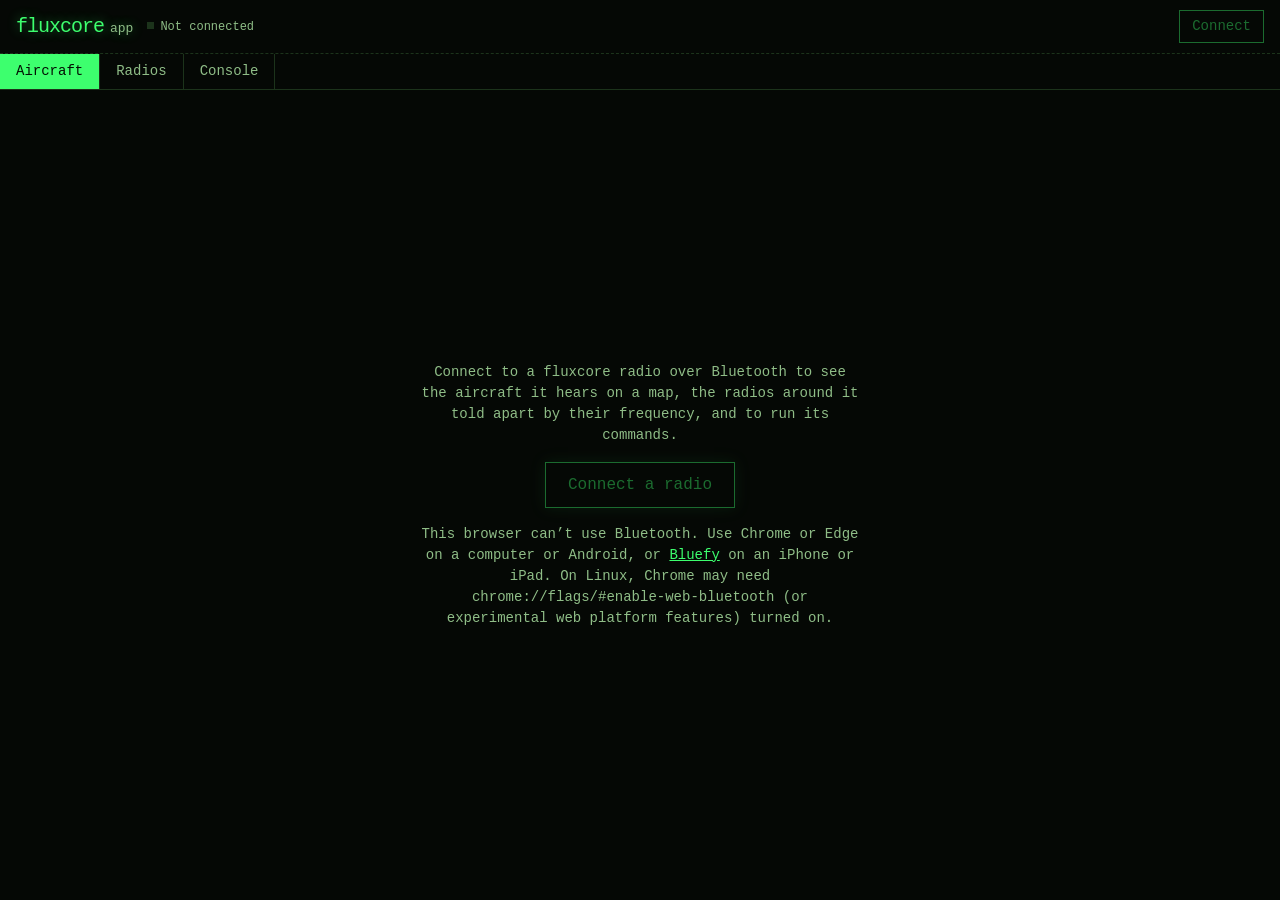
==== flasher/app/index.html @ effa842f "Radios tab: the tab scrolls as one so the table under the chart is reachable on a phone, labels near" ====
<!doctype html>
<html lang="en">
<head>
<meta charset="utf-8">
<meta name="viewport" content="width=device-width, initial-scale=1, viewport-fit=cover">
<title>fluxcore app</title>
<meta name="description" content="Connect to a fluxcore radio over Bluetooth: aircraft on a map, the radios around you by their frequency, and the radio's command line.">
<link rel="stylesheet" href="vendor/leaflet/leaflet.css">
<meta name="theme-color" content="#050805">
<link rel="icon" href="data:image/svg+xml,%3Csvg xmlns=%22http://www.w3.org/2000/svg%22 viewBox=%220 0 16 16%22%3E%3Crect width=%2216%22 height=%2216%22 fill=%22%23050805%22/%3E%3Crect x=%225%22 y=%224%22 width=%226%22 height=%228%22 fill=%22%233dff6e%22/%3E%3C/svg%3E">
<style>
:root{color-scheme:dark;--bg:#050805;--fg:#b4eeac;--hi:#e0ffda;--sub:#8fbd87;--line:#1c331b;--acid:#3dff6e;--ink:#031003;--warn:#ffd25a;--bad:#ff6b5a;
  --mono:ui-monospace,SFMono-Regular,Menlo,Consolas,'Liberation Mono','Courier New',monospace}
*{box-sizing:border-box}
html,body{margin:0;height:100%;background:var(--bg);color:var(--fg);font:14px/1.5 var(--mono);overscroll-behavior:none;-webkit-text-size-adjust:100%}
body{height:100dvh}
body{display:flex;flex-direction:column;padding:env(safe-area-inset-top) env(safe-area-inset-right) 0 env(safe-area-inset-left)}
a{color:var(--acid)}
button{font:inherit;color:var(--acid);background:transparent;border:1px solid var(--acid);padding:5px 12px;cursor:pointer;border-radius:0}
button:hover:not(:disabled){background:var(--acid);color:var(--ink)}
button:disabled{opacity:.4;cursor:default}
button.quiet{border-color:var(--line);color:var(--sub)}
header{display:flex;align-items:center;gap:14px;padding:10px 16px;border-bottom:1px dashed var(--line);flex-wrap:wrap}
.logo{color:var(--acid);text-decoration:none;font-size:20px;letter-spacing:-1px;text-shadow:0 0 12px rgb(61 255 110/.45)}
.logo span{color:var(--sub);font-size:13px;letter-spacing:0;margin-left:6px}
#node{color:var(--sub);font-size:12px;flex:1;min-width:160px}
#node b{color:var(--hi);font-weight:400}
.dot{display:inline-block;width:7px;height:7px;background:var(--line);margin-right:6px;vertical-align:1px}
.dot.on{background:var(--acid);box-shadow:0 0 8px var(--acid)}
nav{display:flex;gap:0;border-bottom:1px solid var(--line)}
nav button{border:0;border-right:1px solid var(--line);color:var(--sub);padding:7px 16px}
nav button[aria-selected=true]{color:var(--ink);background:var(--acid)}
main{flex:1;min-height:0;display:flex}
.tab{flex:1;min-height:0;display:none}
.tab.on{display:flex}
/* start screen */
#start{flex-direction:column;align-items:center;justify-content:center;text-align:center;padding:24px;gap:16px}
#start p{max-width:440px;margin:0;color:var(--sub)}
#start .big{font-size:16px;padding:10px 22px;box-shadow:0 0 14px rgb(61 255 110/.2)}
#start .err{color:var(--bad)}
/* aircraft */
#air{flex-direction:row}
#map{flex:1;min-width:0;background:#0a0f0a}
#side{width:300px;border-left:1px solid var(--line);display:flex;flex-direction:column;min-height:0}
#side .bar{padding:8px 10px;border-bottom:1px solid var(--line);display:flex;gap:8px;flex-wrap:wrap;align-items:center}
#airstate{font-size:12px;color:var(--sub);padding:6px 10px;border-bottom:1px solid var(--line)}
#planes{list-style:none;margin:0;padding:0 0 env(safe-area-inset-bottom);overflow:auto;flex:1;-webkit-overflow-scrolling:touch}
#planes li{padding:6px 10px;border-bottom:1px solid var(--line);cursor:pointer;font-size:12px}
#planes li:hover,#planes li.sel{background:#0f2a12}
#planes .cs{color:var(--hi);font-size:13px}
#planes .meta{color:var(--sub)}
#planes .old{opacity:.45}
.empty{padding:14px 10px;color:var(--sub);font-size:12px}
/* map marks */
.plane{background:none;border:0}
.plane svg{filter:drop-shadow(0 0 3px rgb(0 0 0/.9))}
.plane .tag{position:absolute;left:22px;top:-2px;white-space:nowrap;font:11px/1.2 var(--mono);color:var(--hi);text-shadow:0 0 3px #000,0 0 3px #000}
.plane .tag i{font-style:normal;color:var(--sub)}
.me{background:none;border:0}
.leaflet-container{font-family:var(--mono);background:#0a0f0a}
.tiles{filter:invert(1) hue-rotate(180deg) brightness(.8) contrast(.85) saturate(.35)}
.leaflet-popup-content a{color:var(--acid)}
.leaflet-control-attribution{background:rgb(5 8 5/.75)!important;color:var(--sub)!important;font-size:10px}
.leaflet-control-attribution a{color:var(--sub)!important}
.leaflet-bar a{background:#081008;color:var(--acid);border-color:var(--line)!important;border-radius:0!important}
.leaflet-bar{border-radius:0!important;border:1px solid var(--line)!important}
.leaflet-popup-content-wrapper,.leaflet-popup-tip{background:#081008;color:var(--fg);border-radius:0;border:1px solid var(--line)}
.leaflet-popup-content{font:12px/1.5 var(--mono);margin:10px 12px}
.leaflet-popup-content b{color:var(--hi);font-weight:400;font-size:14px}
/* radios (frequency fingerprints) */
#rad{flex-direction:column;overflow-y:auto;-webkit-overflow-scrolling:touch}  /* the chart and the list scroll together */
#rad .bar{padding:8px 16px;border-bottom:1px solid var(--line);display:flex;gap:10px;align-items:center}
#radstate{flex:1;font-size:12px;color:var(--sub)}
#axiswrap{border-bottom:1px solid var(--line);padding:8px 16px 4px;flex:none}
#rad .bar{flex:none}
#axis{width:100%;display:block}
#axis text{font:11px var(--mono);fill:var(--sub)}
#axis .lbl{fill:var(--hi)}
#axis .band{fill:rgb(61 255 110/.18);stroke:var(--acid)}
#axis .band.anon{fill:rgb(143 189 135/.12);stroke:var(--sub);stroke-dasharray:3 2}
#axis .band.shared{stroke:var(--warn)}
#axis .tick{stroke:var(--line)}
#axis .mid{stroke:var(--hi)}
#axis g{cursor:pointer}
#axis .hit{fill:transparent}
#radios{list-style:none;margin:0;padding:0 0 env(safe-area-inset-bottom);flex:none}
#radios li.flash{background:#0f2a12;transition:background .2s}
#radios li{padding:7px 16px;border-bottom:1px solid var(--line);display:flex;gap:12px;align-items:center;font-size:12px}
#radios li div{flex:1;min-width:0}
#radios .cs{color:var(--hi);font-size:13px}
#radios .anon .cs{color:var(--fg)}
#radios .meta{color:var(--sub)}
#radios .warn{color:var(--warn)}
#radios svg{flex:none}
#radios svg polyline{fill:none;stroke:var(--acid);stroke-width:1.5}
#radios .old{opacity:.5}
/* console */
#con{flex-direction:column}
#out{flex:1;overflow:auto;margin:0;padding:10px 16px;white-space:pre-wrap;word-break:break-word;font:13px/1.5 var(--mono)}
#out .cmd{color:var(--acid)}
#out .rep{color:var(--fg)}
#out .note{color:var(--sub)}
#out .err{color:var(--bad)}
#cli{display:flex;border-top:1px solid var(--line);padding-bottom:env(safe-area-inset-bottom)}
#cli span{color:var(--acid);padding:9px 0 9px 16px}
#cli input{flex:1;background:transparent;border:0;color:var(--hi);font:16px var(--mono);padding:8px 10px;outline:none}
@media(max-width:700px){
  #air{flex-direction:column}
  #side{width:auto;height:42%;border-left:0;border-top:1px solid var(--line)}
  button{min-height:40px}
  nav button{flex:1;min-height:42px}
  #side .bar{flex-wrap:nowrap}
  #side .bar button{flex:1;padding:5px 6px;white-space:nowrap}
  #airstate{font-size:11px;padding:5px 10px}
  #planes li{padding:8px 12px}
  .plane .tag{font-size:10px}
  header{padding:8px 12px;gap:8px 12px}
  #node{order:3;flex-basis:100%}
  #node .wide{display:none}
  .logo{flex:1}
}
</style>
</head>
<body>
<header>
  <a class="logo" href="/">fluxcore<span>app</span></a>
  <div id="node"><span class="dot" id="dot"></span><span id="nodetext">Not connected</span></div>
  <button id="connect">Connect</button>
</header>
<nav id="tabs" hidden>
  <button data-tab="air" aria-selected="true">Aircraft</button>
  <button data-tab="rad" aria-selected="false">Radios</button>
  <button data-tab="con" aria-selected="false">Console</button>
</nav>
<main>
  <section class="tab on" id="start">
    <p>Connect to a fluxcore radio over Bluetooth to see the aircraft it hears on a map, the radios around it told apart by their frequency, and to run its commands.</p>
    <button class="big" id="connect2">Connect a radio</button>
    <p id="support"></p>
  </section>
  <section class="tab" id="air">
    <div id="map"></div>
    <div id="side">
      <div class="bar">
        <button id="airtoggle">…</button>
        <button id="airscan" class="quiet" title="Listen for aircraft all the time. The mesh isn't heard meanwhile.">Listen all the time</button>
        <button id="fit" class="quiet">Fit</button>
      </div>
      <div id="airstate"></div>
      <ul id="planes"></ul>
    </div>
  </section>
  <section class="tab" id="rad">
    <div class="bar"><span id="radstate">…</span><button id="radreset" class="quiet" title="Forget the radios heard so far">Reset</button></div>
    <div id="axiswrap"><svg id="axis" role="img" aria-label="Each radio's frequency error"></svg></div>
    <ul id="radios"></ul>
  </section>
  <section class="tab" id="con">
    <pre id="out"></pre>
    <form id="cli"><span>&gt;</span><input id="cmd" autocomplete="off" autocapitalize="off" autocorrect="off" spellcheck="false" placeholder="a command, eg. ver, air, get air.stats"></form>
  </section>
</main>
<script src="vendor/leaflet/leaflet.js"></script>
<script src="app.js"></script>
</body>
</html>
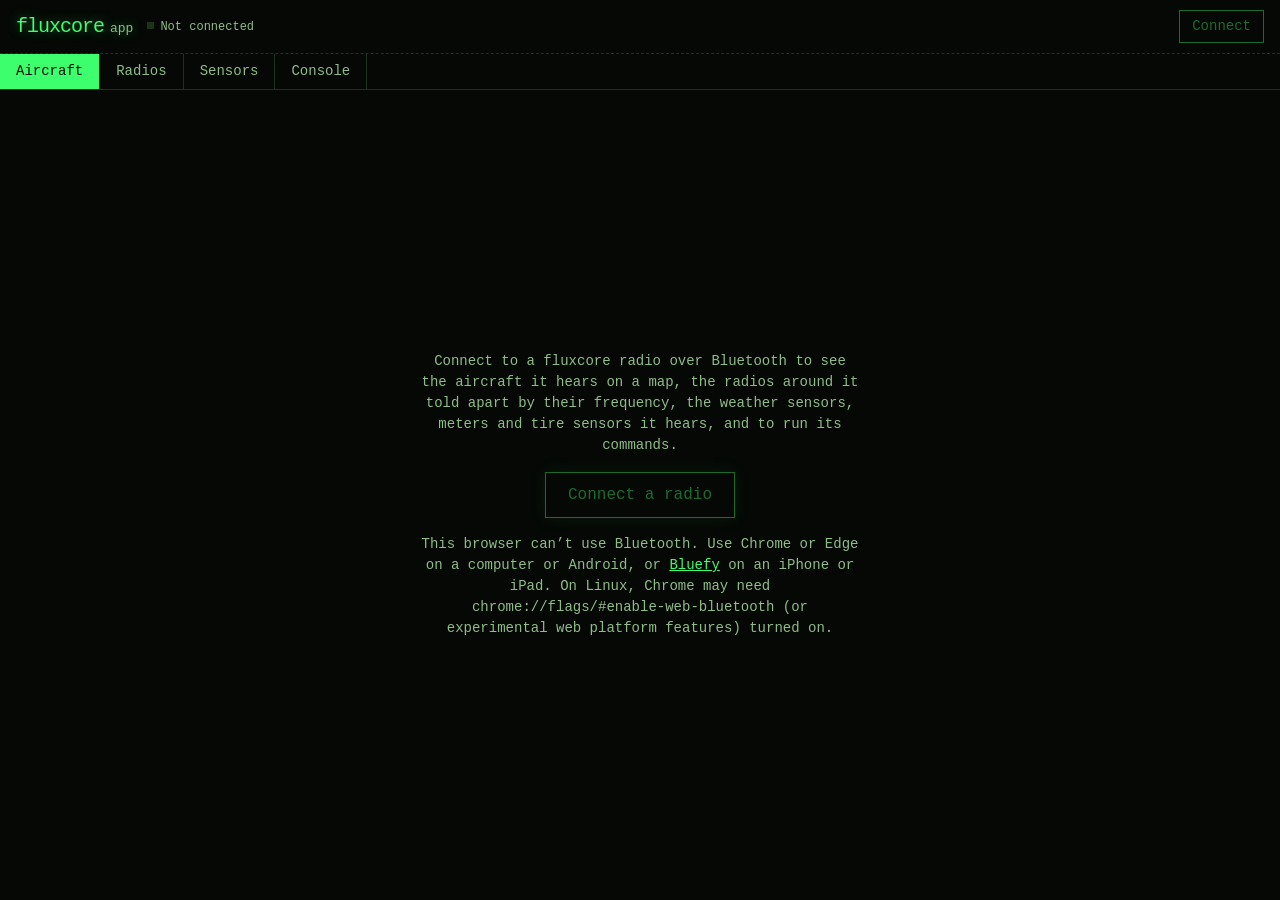
==== commit f8959a13: "App: a Sensors tab for weather sensors, meters and tire sensors: everything heard with its latest re" ====
--- a/flasher/app/index.html
+++ b/flasher/app/index.html
@@ -4,7 +4,7 @@
 <meta charset="utf-8">
 <meta name="viewport" content="width=device-width, initial-scale=1, viewport-fit=cover">
 <title>fluxcore app</title>
-<meta name="description" content="Connect to a fluxcore radio over Bluetooth: aircraft on a map, the radios around you by their frequency, and the radio's command line.">
+<meta name="description" content="Connect to a fluxcore radio over Bluetooth: aircraft on a map, the radios around you by their frequency, weather sensors, utility meters and tire sensors, and the radio's command line.">
 <link rel="stylesheet" href="vendor/leaflet/leaflet.css">
 <meta name="theme-color" content="#050805">
 <link rel="icon" href="data:image/svg+xml,%3Csvg xmlns=%22http://www.w3.org/2000/svg%22 viewBox=%220 0 16 16%22%3E%3Crect width=%2216%22 height=%2216%22 fill=%22%23050805%22/%3E%3Crect x=%225%22 y=%224%22 width=%226%22 height=%228%22 fill=%22%233dff6e%22/%3E%3C/svg%3E">
@@ -94,6 +94,46 @@
 #radios svg{flex:none}
 #radios svg polyline{fill:none;stroke:var(--acid);stroke-width:1.5}
 #radios .old{opacity:.5}
+/* sensors (weather, meters, tires) */
+#sen{flex-direction:column;overflow-y:auto;-webkit-overflow-scrolling:touch}
+#sen > *{flex:none}
+#senmodes button .dot{margin-right:6px}
+#senmodes button[aria-selected=true] .dot{background:var(--ink);box-shadow:none}
+#sen .bar{padding:8px 16px;border-bottom:1px solid var(--line);display:flex;gap:10px;align-items:center;flex-wrap:wrap}
+#senstate{flex:1;min-width:200px;font-size:12px;color:var(--sub)}
+#senset{border-bottom:1px solid var(--line);padding:6px 16px;font-size:12px}
+#senset summary{color:var(--sub);cursor:pointer}
+#sensettings{display:flex;flex-wrap:wrap;gap:8px 16px;align-items:center;padding:8px 0 4px}
+#sen select,#sen input[type=number],#sen input[type=search]{font:inherit;font-size:13px;background:#081008;color:var(--hi);border:1px solid var(--line);padding:4px 6px;border-radius:0}
+#sen input[type=number]{width:64px}
+#sen .filters{display:flex;flex-wrap:wrap;gap:8px;align-items:center;padding:8px 16px;border-bottom:1px solid var(--line);font-size:12px}
+#senq{flex:1;min-width:160px}
+#sen .chk{color:var(--sub);display:flex;gap:4px;align-items:center}
+#sen .meta{color:var(--sub)}
+#sencount{margin-left:auto}
+#senlist{list-style:none;margin:0;padding:0}
+#senlist li{border-bottom:1px solid var(--line);font-size:12px}
+#senlist .hd{display:flex;gap:10px;align-items:center;padding:7px 16px 7px 8px;cursor:pointer}
+#senlist .hd:hover,#senlist li.open .hd{background:#0f2a12}
+#senlist .txt{flex:1;min-width:0}
+#senlist .cs{color:var(--hi);font-size:13px}
+#senlist .val{color:var(--fg);font-size:13px}
+#senlist .warn{color:var(--bad)}
+#senlist .old{opacity:.5}
+#senlist .hid .cs{text-decoration:line-through}
+#senlist .star{border:0;font-size:18px;padding:2px 6px;color:var(--sub);min-height:0}
+#senlist .star.on{color:var(--warn)}
+#senlist .star:hover{background:transparent;color:var(--warn)}
+#sen svg{flex:none}
+#sen svg polyline{fill:none;stroke:var(--acid);stroke-width:1.5}
+#senlist .more{padding:4px 16px 10px 44px}
+#senlist .ser{display:flex;gap:12px;align-items:center;justify-content:space-between;padding:4px 0;border-bottom:1px dashed var(--line)}
+#senlist .acts{display:flex;gap:8px;flex-wrap:wrap}
+#senlist .more p{margin:6px 0}
+#senunknown{padding:10px 16px 16px;font-size:12px}
+#senunknown b{color:var(--hi);font-weight:400}
+#senunknown .unk{padding:4px 0;border-bottom:1px dashed var(--line)}
+#senunknown pre{white-space:pre-wrap;word-break:break-all;color:var(--hi);margin:4px 0}
 /* console */
 #con{flex-direction:column}
 #out{flex:1;overflow:auto;margin:0;padding:10px 16px;white-space:pre-wrap;word-break:break-word;font:13px/1.5 var(--mono)}
@@ -118,6 +158,8 @@
   #node{order:3;flex-basis:100%}
   #node .wide{display:none}
   .logo{flex:1}
+  #sen .filters select{flex:1}
+  #senlist .more{padding-left:16px}
 }
 </style>
 </head>
@@ -130,11 +172,12 @@
 <nav id="tabs" hidden>
   <button data-tab="air" aria-selected="true">Aircraft</button>
   <button data-tab="rad" aria-selected="false">Radios</button>
+  <button data-tab="sen" aria-selected="false">Sensors</button>
   <button data-tab="con" aria-selected="false">Console</button>
 </nav>
 <main>
   <section class="tab on" id="start">
-    <p>Connect to a fluxcore radio over Bluetooth to see the aircraft it hears on a map, the radios around it told apart by their frequency, and to run its commands.</p>
+    <p>Connect to a fluxcore radio over Bluetooth to see the aircraft it hears on a map, the radios around it told apart by their frequency, the weather sensors, meters and tire sensors it hears, and to run its commands.</p>
     <button class="big" id="connect2">Connect a radio</button>
     <p id="support"></p>
   </section>
@@ -155,6 +198,30 @@
     <div id="axiswrap"><svg id="axis" role="img" aria-label="Each radio's frequency error"></svg></div>
     <ul id="radios"></ul>
   </section>
+  <section class="tab" id="sen">
+    <nav id="senmodes"></nav>
+    <div class="bar"><span id="senstate">…</span>
+      <button id="sentoggle">…</button>
+      <button id="senscan" class="quiet" hidden title="Listen for sensors all the time, each new one posted as it's heard. The mesh isn't heard meanwhile.">Listen all the time</button>
+    </div>
+    <details id="senset"><summary>Settings</summary><div id="sensettings"></div></details>
+    <div class="filters">
+      <input id="senq" type="search" placeholder="Search names, IDs, models" autocomplete="off" autocapitalize="off" spellcheck="false">
+      <select id="sengroup"></select>
+      <select id="senonly">
+        <option value="">All heard</option><option value="posted">Starred</option><option value="named">Named</option>
+        <option value="alert">With an alert</option><option value="recent">Heard in 10 min</option>
+      </select>
+      <select id="sensort">
+        <option value="signal">Strongest</option><option value="recent">Latest</option><option value="name">Name</option><option value="count">Most heard</option>
+      </select>
+      <label class="chk"><input type="checkbox" id="senhidden"> Hidden</label>
+      <span id="sencount" class="meta"></span>
+      <button id="senexport" class="quiet" title="The readings kept in this browser for the ones listed">CSV</button>
+    </div>
+    <ul id="senlist"></ul>
+    <div id="senunknown" hidden></div>
+  </section>
   <section class="tab" id="con">
     <pre id="out"></pre>
     <form id="cli"><span>&gt;</span><input id="cmd" autocomplete="off" autocapitalize="off" autocorrect="off" spellcheck="false" placeholder="a command, eg. ver, air, get air.stats"></form>
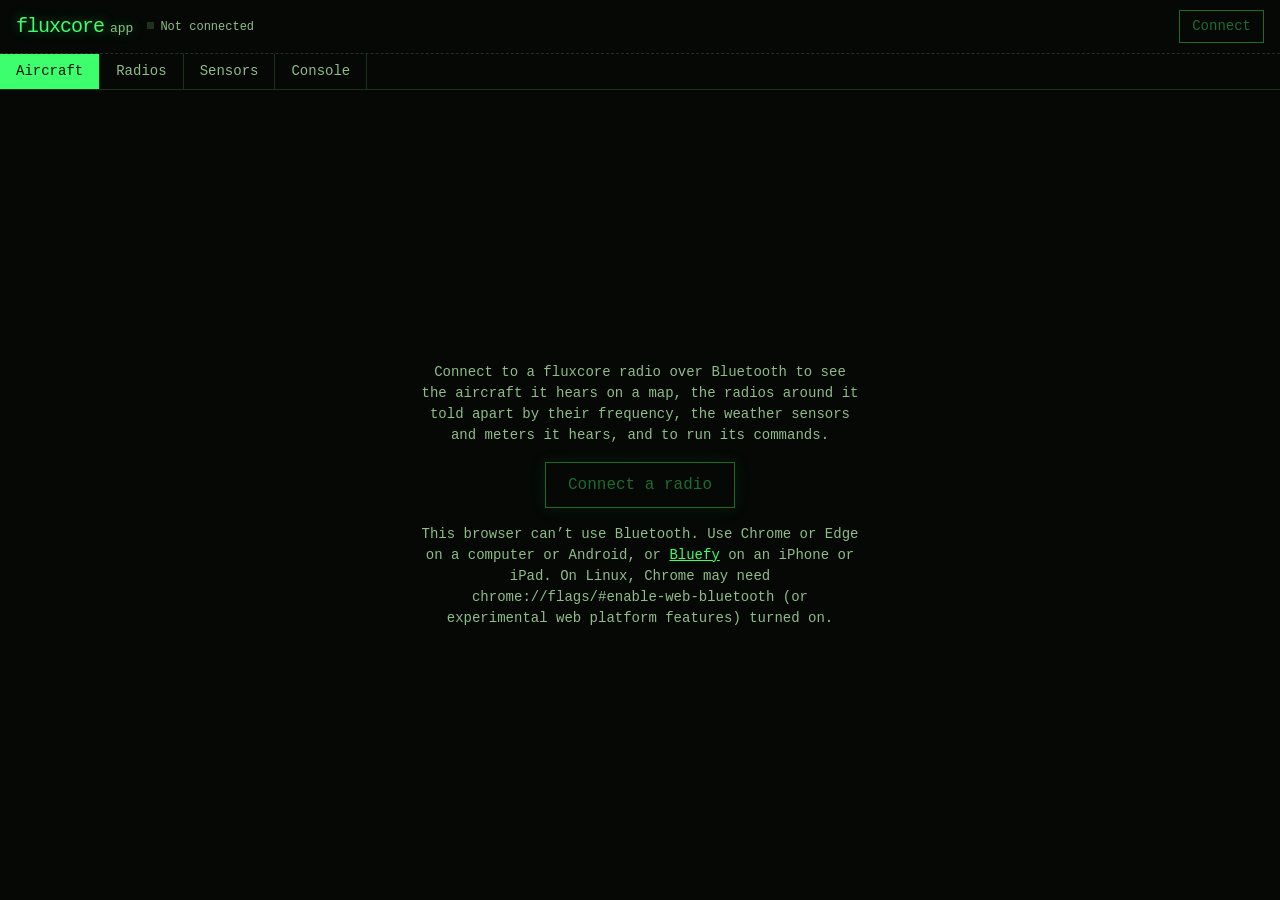
==== commit 694fb463: "App: no Tires in the Sensors tab (tire pressure is gone from the firmware: the boards hear too littl" ====
--- a/flasher/app/index.html
+++ b/flasher/app/index.html
@@ -4,7 +4,7 @@
 <meta charset="utf-8">
 <meta name="viewport" content="width=device-width, initial-scale=1, viewport-fit=cover">
 <title>fluxcore app</title>
-<meta name="description" content="Connect to a fluxcore radio over Bluetooth: aircraft on a map, the radios around you by their frequency, weather sensors, utility meters and tire sensors, and the radio's command line.">
+<meta name="description" content="Connect to a fluxcore radio over Bluetooth: aircraft on a map, the radios around you by their frequency, weather sensors and utility meters, and the radio's command line.">
 <link rel="stylesheet" href="vendor/leaflet/leaflet.css">
 <meta name="theme-color" content="#050805">
 <link rel="icon" href="data:image/svg+xml,%3Csvg xmlns=%22http://www.w3.org/2000/svg%22 viewBox=%220 0 16 16%22%3E%3Crect width=%2216%22 height=%2216%22 fill=%22%23050805%22/%3E%3Crect x=%225%22 y=%224%22 width=%226%22 height=%228%22 fill=%22%233dff6e%22/%3E%3C/svg%3E">
@@ -94,7 +94,7 @@
 #radios svg{flex:none}
 #radios svg polyline{fill:none;stroke:var(--acid);stroke-width:1.5}
 #radios .old{opacity:.5}
-/* sensors (weather, meters, tires) */
+/* sensors (weather, meters) */
 #sen{flex-direction:column;overflow-y:auto;-webkit-overflow-scrolling:touch}
 #sen > *{flex:none}
 #senmodes button .dot{margin-right:6px}
@@ -106,6 +106,9 @@
 #sensettings{display:flex;flex-wrap:wrap;gap:8px 16px;align-items:center;padding:8px 0 4px}
 #sen select,#sen input[type=number],#sen input[type=search]{font:inherit;font-size:13px;background:#081008;color:var(--hi);border:1px solid var(--line);padding:4px 6px;border-radius:0}
 #sen input[type=number]{width:64px}
+#sen .numset{display:inline-flex;gap:6px;align-items:center}
+#sen .numset button{padding:3px 10px}
+#sen .saved{color:var(--acid)}
 #sen .filters{display:flex;flex-wrap:wrap;gap:8px;align-items:center;padding:8px 16px;border-bottom:1px solid var(--line);font-size:12px}
 #senq{flex:1;min-width:160px}
 #sen .chk{color:var(--sub);display:flex;gap:4px;align-items:center}
@@ -177,7 +180,7 @@
 </nav>
 <main>
   <section class="tab on" id="start">
-    <p>Connect to a fluxcore radio over Bluetooth to see the aircraft it hears on a map, the radios around it told apart by their frequency, the weather sensors, meters and tire sensors it hears, and to run its commands.</p>
+    <p>Connect to a fluxcore radio over Bluetooth to see the aircraft it hears on a map, the radios around it told apart by their frequency, the weather sensors and meters it hears, and to run its commands.</p>
     <button class="big" id="connect2">Connect a radio</button>
     <p id="support"></p>
   </section>
